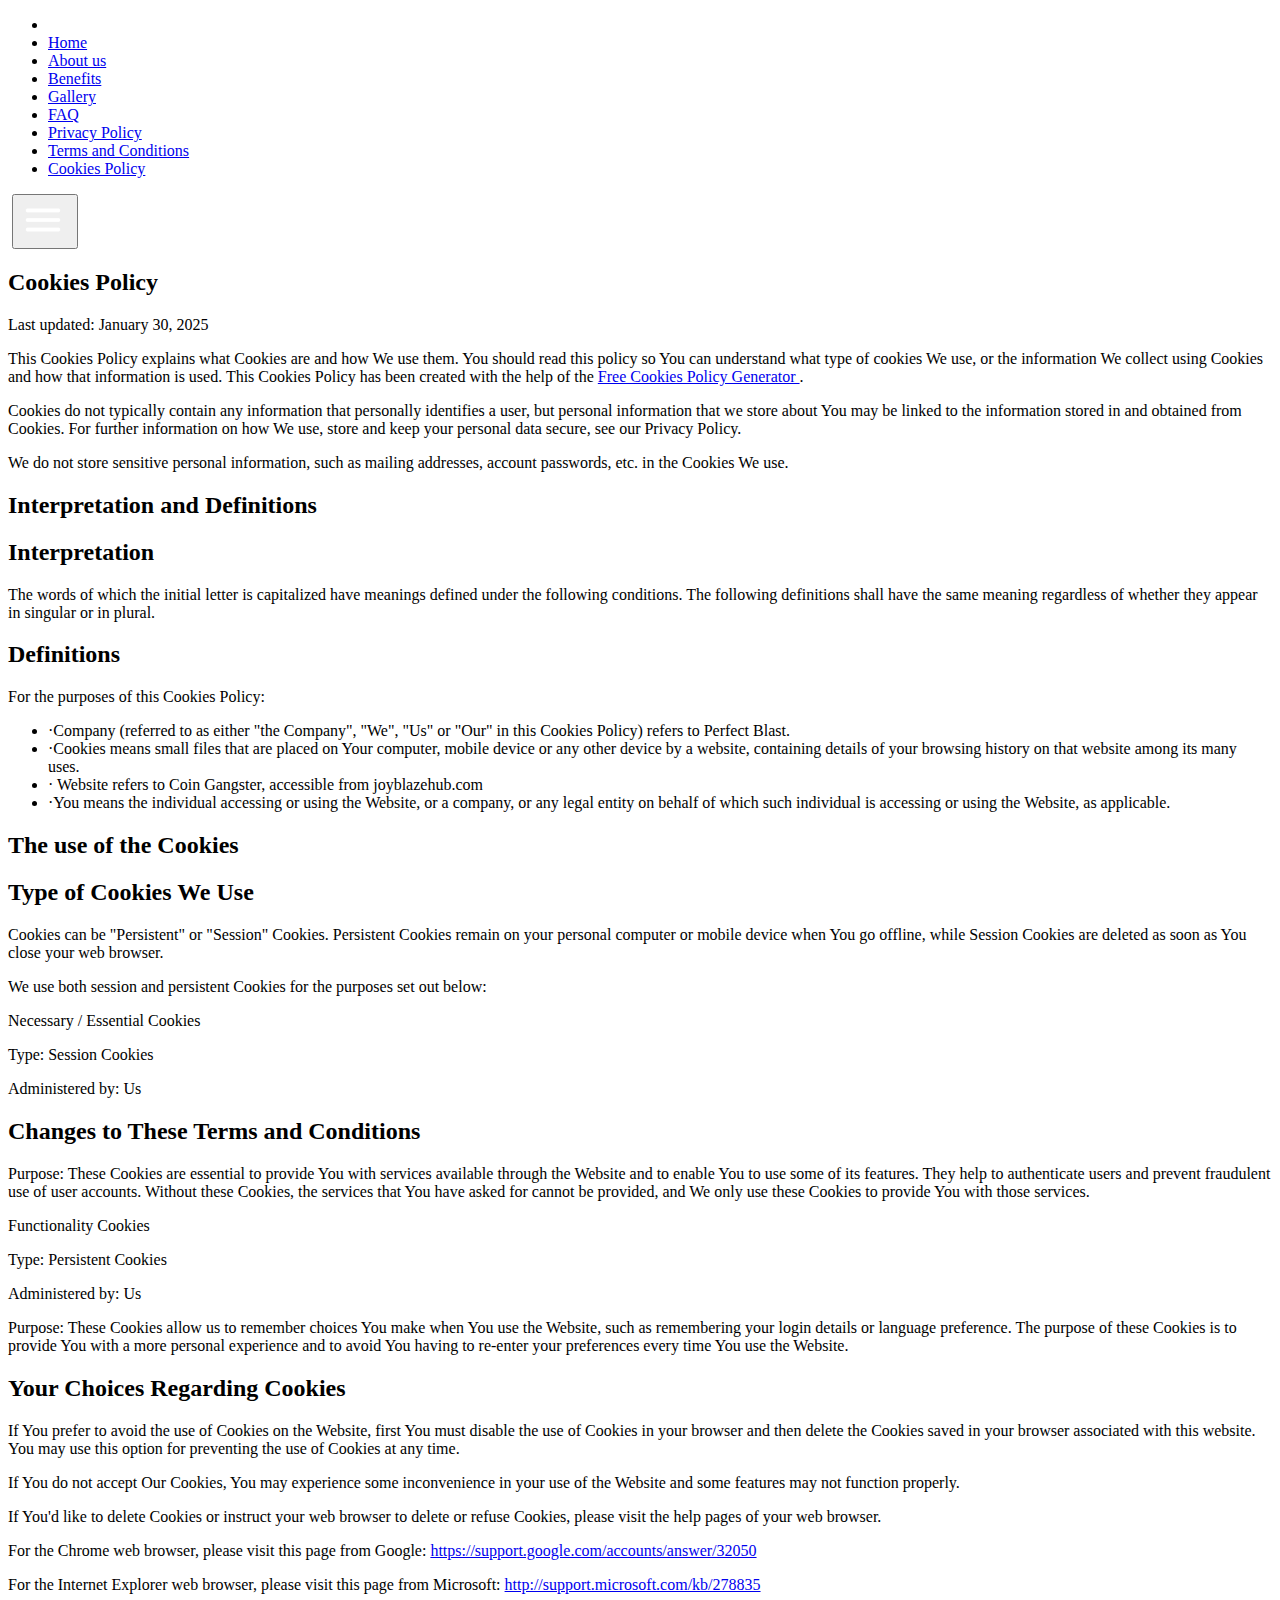
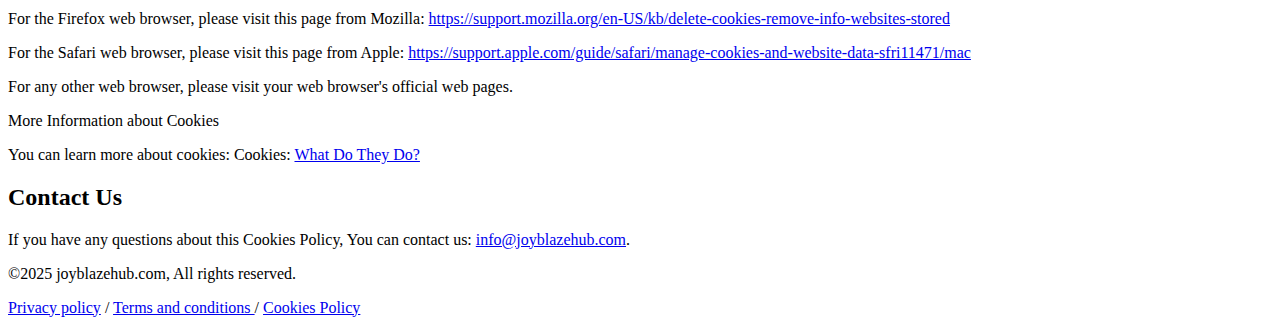
==== cookies.html @ 407b0ce2 "1" ====
<!DOCTYPE html>
<html lang="en">
  <head>
    <meta charset="UTF-8" />
    <meta name="viewport" content="width=device-width, initial-scale=1.0" />
    <title>Coin Gangster</title>
    <link rel="icon" href="img/fav b.jpg" />

    <link rel="stylesheet" type="text/css" href="slick/slick.css" />
    <link rel="stylesheet" href="css/main.css" />
    <link href="https://unpkg.com/aos@2.3.1/dist/aos.css" rel="stylesheet" />
  </head>

  <body class="back">
    <header class="header">
      <div class="header__background"></div>
      <nav class="navigation">
        <ul class="navigation__list">
          <li class="navigation__item">
            <a href="/" class="navigation__link"
              ><img href="/" class="header-title navigation-img" alt=""
            /></a>
          </li>
          <li class="navigation__item">
            <a href="/" class="navigation__link">Home</a>
          </li>
          <li class="navigation__item">
            <a href="/#about" class="navigation__link">About us</a>
          </li>
          <li class="navigation__item">
            <a href="/#features" class="navigation__link">Benefits </a>
          </li>
          <li class="navigation__item">
            <a href="/#gallery" class="navigation__link">Gallery</a>
          </li>

          <li class="navigation__item">
            <a href="/#faq" class="navigation__link">FAQ</a>
          </li>

          <li class="navigation__item">
            <a
              href="/policy.html"
              class="navigation__link navigation__item-desk"
              >Privacy Policy</a
            >
          </li>
          <li class="navigation__item">
            <a href="/terms.html" class="navigation__link navigation__item-desk"
              >Terms and Conditions</a
            >
          </li>
          <li class="navigation__item">
            <a
              href="/cookies.html"
              class="navigation__link navigation__item-desk"
              >Cookies Policy</a
            >
          </li>
        </ul>

        <div class="header__button-wrapper policy-terms-header__button-wrapper">
          <a href="/" class="policy-terms-header__icon--menu"
            ><img href="/" class="header-title" alt=""
          /></a>

          <button type="button" class="header__icon-button" data-menu-button>
            <img
              class="header__icon header__icon--menu"
              src="img/header/menu.png"
              alt=""
            />

            <img
              class="header__icon header__icon--close close"
              src="img/header/ep_close-bold.png"
              alt=""
            />
          </button>
        </div>
      </nav>
    </header>

    <main class="policy">
      <section>
        <div class="policy-terms-container">
          <h2 class="policy-terms-title">Cookies Policy</h2>

          <p class="policy-terms-text-one">Last updated: January 30, 2025</p>

          <p class="policy-terms-text-one">
            This Cookies Policy explains what Cookies are and how We use them.
            You should read this policy so You can understand what type of
            cookies We use, or the information We collect using Cookies and how
            that information is used. This Cookies Policy has been created with
            the help of the
            <a
              class="email-link-color"
              href="https://www.freeprivacypolicy.com/free-cookies-policy-generator/"
              target="_blank"
              rel=""
              >Free Cookies Policy Generator
            </a>
            .
          </p>

          <p class="policy-terms-text-one">
            Cookies do not typically contain any information that personally
            identifies a user, but personal information that we store about You
            may be linked to the information stored in and obtained from
            Cookies. For further information on how We use, store and keep your
            personal data secure, see our Privacy Policy.
          </p>
          <p class="policy-terms-text-one">
            We do not store sensitive personal information, such as mailing
            addresses, account passwords, etc. in the Cookies We use.
          </p>
          <h2 class="policy-terms-text">Interpretation and Definitions</h2>
          <h2 class="policy-terms-text">Interpretation</h2>
          <p class="policy-terms-text-one">
            The words of which the initial letter is capitalized have meanings
            defined under the following conditions. The following definitions
            shall have the same meaning regardless of whether they appear in
            singular or in plural.
          </p>
          <h2 class="policy-terms-text">Definitions</h2>
          <p class="policy-terms-text-one">
            For the purposes of this Cookies Policy:
          </p>
          <ul class="terms-lists">
            <li>
              ·Company (referred to as either "the Company", "We", "Us" or "Our"
              in this Cookies Policy) refers to Perfect Blast.
            </li>
            <li>
              ·Cookies means small files that are placed on Your computer,
              mobile device or any other device by a website, containing details
              of your browsing history on that website among its many uses.
            </li>
            <li>
              · Website refers to Coin Gangster, accessible from joyblazehub.com
            </li>
            <li>
              ·You means the individual accessing or using the Website, or a
              company, or any legal entity on behalf of which such individual is
              accessing or using the Website, as applicable.
            </li>
          </ul>
          <h2 class="policy-terms-text">The use of the Cookies</h2>
          <h2 class="policy-terms-text">Type of Cookies We Use</h2>
          <p class="policy-terms-text-one">
            Cookies can be "Persistent" or "Session" Cookies. Persistent Cookies
            remain on your personal computer or mobile device when You go
            offline, while Session Cookies are deleted as soon as You close your
            web browser.
          </p>

          <p class="policy-terms-text-one">
            We use both session and persistent Cookies for the purposes set out
            below:
          </p>

          <p class="policy-terms-text-one">Necessary / Essential Cookies</p>

          <p class="policy-terms-text-one">Type: Session Cookies</p>

          <p class="policy-terms-text-one">Administered by: Us</p>
          <h2 class="policy-terms-text">
            Changes to These Terms and Conditions
          </h2>
          <p class="policy-terms-texts">
            Purpose: These Cookies are essential to provide You with services
            available through the Website and to enable You to use some of its
            features. They help to authenticate users and prevent fraudulent use
            of user accounts. Without these Cookies, the services that You have
            asked for cannot be provided, and We only use these Cookies to
            provide You with those services.
          </p>

          <p class="policy-terms-text-one">Functionality Cookies</p>
          <p class="policy-terms-text-one">Type: Persistent Cookies</p>
          <p class="policy-terms-text-one">Administered by: Us</p>
          <p class="policy-terms-text-one">
            Purpose: These Cookies allow us to remember choices You make when
            You use the Website, such as remembering your login details or
            language preference. The purpose of these Cookies is to provide You
            with a more personal experience and to avoid You having to re-enter
            your preferences every time You use the Website.
          </p>
          <h2 class="policy-terms-text">Your Choices Regarding Cookies</h2>
          <p class="policy-terms-text-one">
            If You prefer to avoid the use of Cookies on the Website, first You
            must disable the use of Cookies in your browser and then delete the
            Cookies saved in your browser associated with this website. You may
            use this option for preventing the use of Cookies at any time.
          </p>
          <p class="policy-terms-text-one">
            If You do not accept Our Cookies, You may experience some
            inconvenience in your use of the Website and some features may not
            function properly.
          </p>
          <p class="policy-terms-text-one">
            If You'd like to delete Cookies or instruct your web browser to
            delete or refuse Cookies, please visit the help pages of your web
            browser.
          </p>
          <p class="policy-terms-text-one">
            For the Chrome web browser, please visit this page from Google:

            <a
              class="email-link-color"
              href="https://support.google.com/accounts/answer/32050"
              target="_blank"
              rel=""
              >https://support.google.com/accounts/answer/32050
            </a>
          </p>
          <p class="policy-terms-text-one">
            For the Internet Explorer web browser, please visit this page from
            Microsoft:
            <a
              class="email-link-color"
              href="http://support.microsoft.com/kb/278835"
              target="_blank"
              rel=""
              >http://support.microsoft.com/kb/278835
            </a>
          </p>
          <p class="policy-terms-text-one">
            For the Firefox web browser, please visit this page from Mozilla:

            <a
              class="email-link-color"
              href=" https://support.mozilla.org/en-US/kb/delete-cookies-remove-info-websites-stored"
              target="_blank"
              rel=""
            >
              https://support.mozilla.org/en-US/kb/delete-cookies-remove-info-websites-stored
            </a>
          </p>
          <p class="policy-terms-text-one">
            For the Safari web browser, please visit this page from Apple:

            <a
              class="email-link-color"
              href=" https://support.apple.com/guide/safari/manage-cookies-and-website-data-sfri11471/mac"
              target="_blank"
              rel=""
            >
              https://support.apple.com/guide/safari/manage-cookies-and-website-data-sfri11471/mac
            </a>
          </p>

          <p class="policy-terms-text-one">
            For any other web browser, please visit your web browser's official
            web pages.
          </p>
          <p class="policy-terms-text-one">More Information about Cookies</p>
          <p class="policy-terms-text-one">
            You can learn more about cookies: Cookies:
            <a
              class="email-link-color"
              href="https://www.freeprivacypolicy.com/blog/cookies/"
              target="_blank"
              rel=""
            >
              What Do They Do?
            </a>
          </p>

          <h2 class="policy-terms-text">Contact Us</h2>
          <p class="policy-terms-texts">
            If you have any questions about this Cookies Policy, You can contact
            us:
            <a class="email-link" href="mailto:info@joyblazehub.com"
              >info@joyblazehub.com</a
            >.
          </p>
        </div>
      </section>
    </main>

    <footer class="footer">
      <div class="footer-container">
        <p class="footer-copyright">
          ©2025 joyblazehub.com, All rights reserved.
        </p>
        <div class="footer-wrapper">
          <a class="footer-text" href="policy.html">Privacy policy</a>
          <a class="footer-text">/</a>
          <a class="footer-text" href="terms.html">Terms and conditions </a>
          <a class="footer-text">/</a>
          <a class="footer-text" href="cookies.html">Cookies Policy</a>
        </div>
      </div>
    </footer>
    <script src="js/mobile-menu.js"></script>
  </body>
</html>
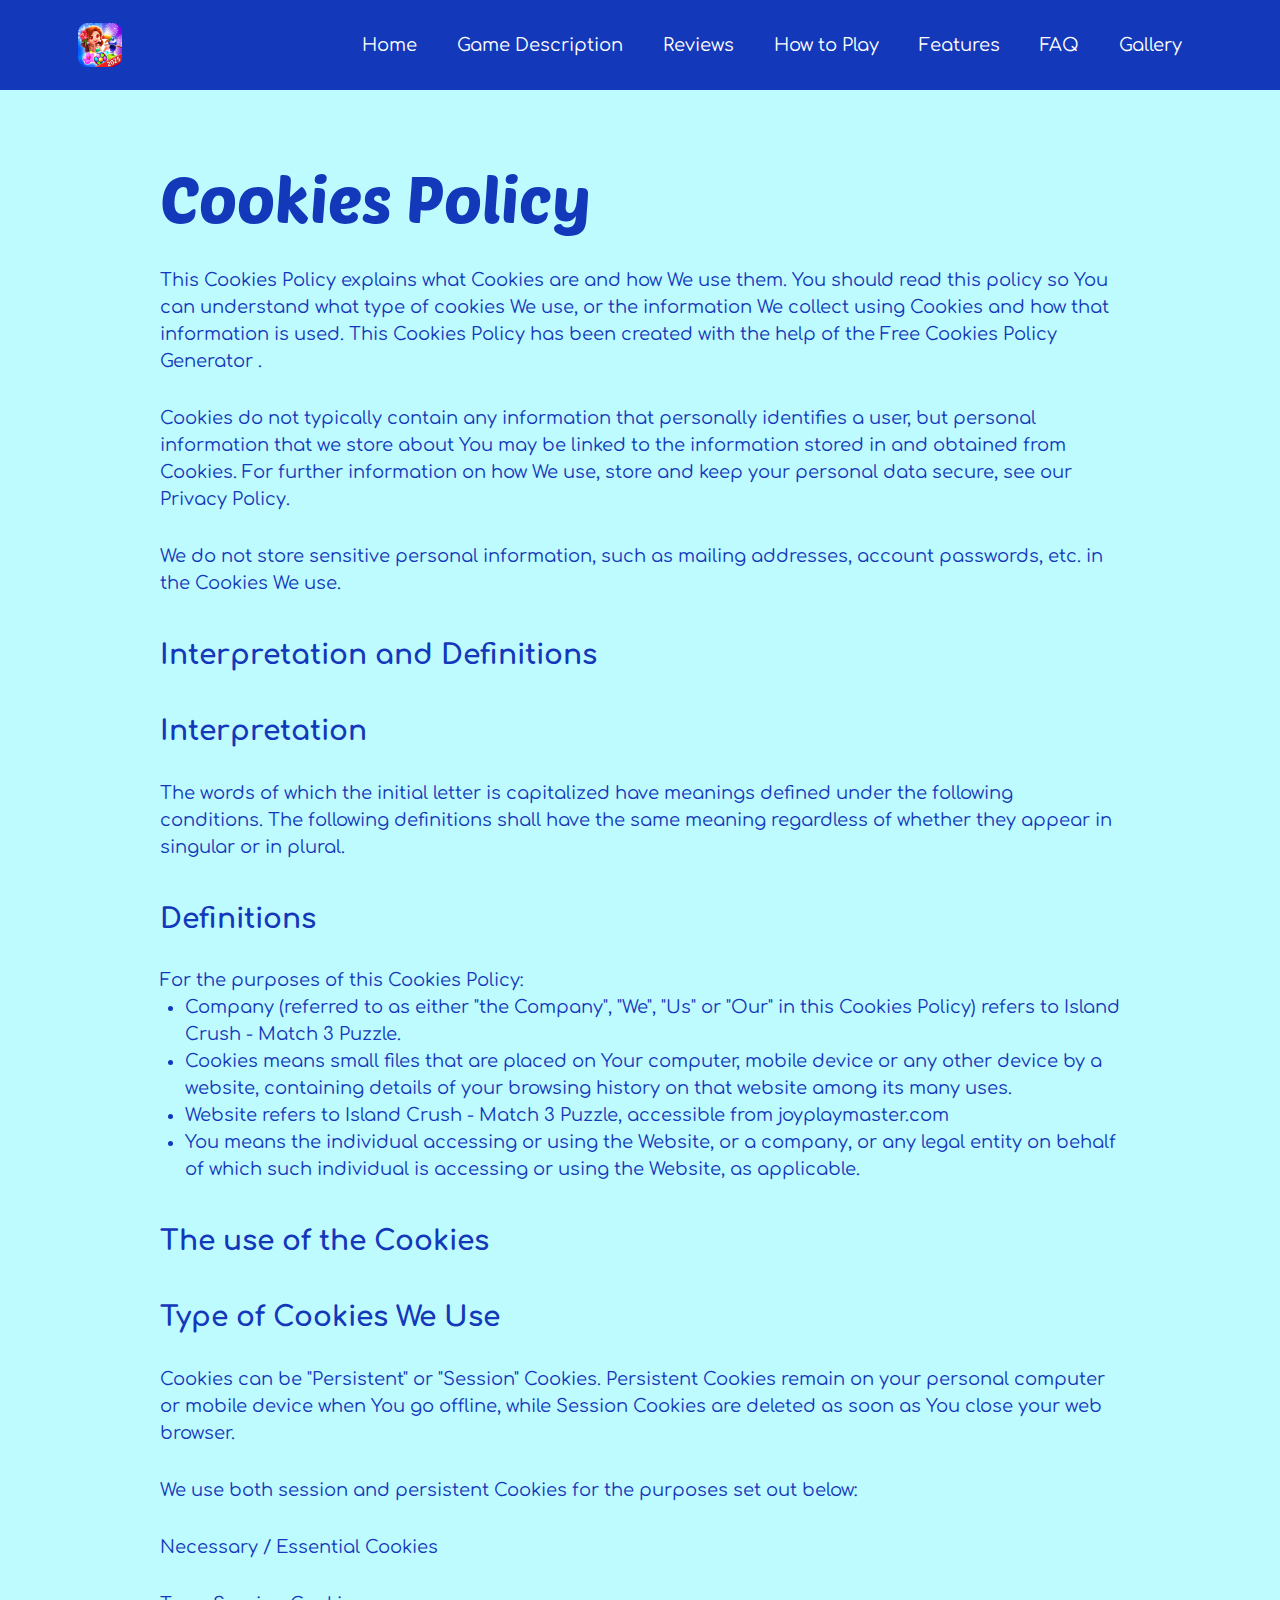
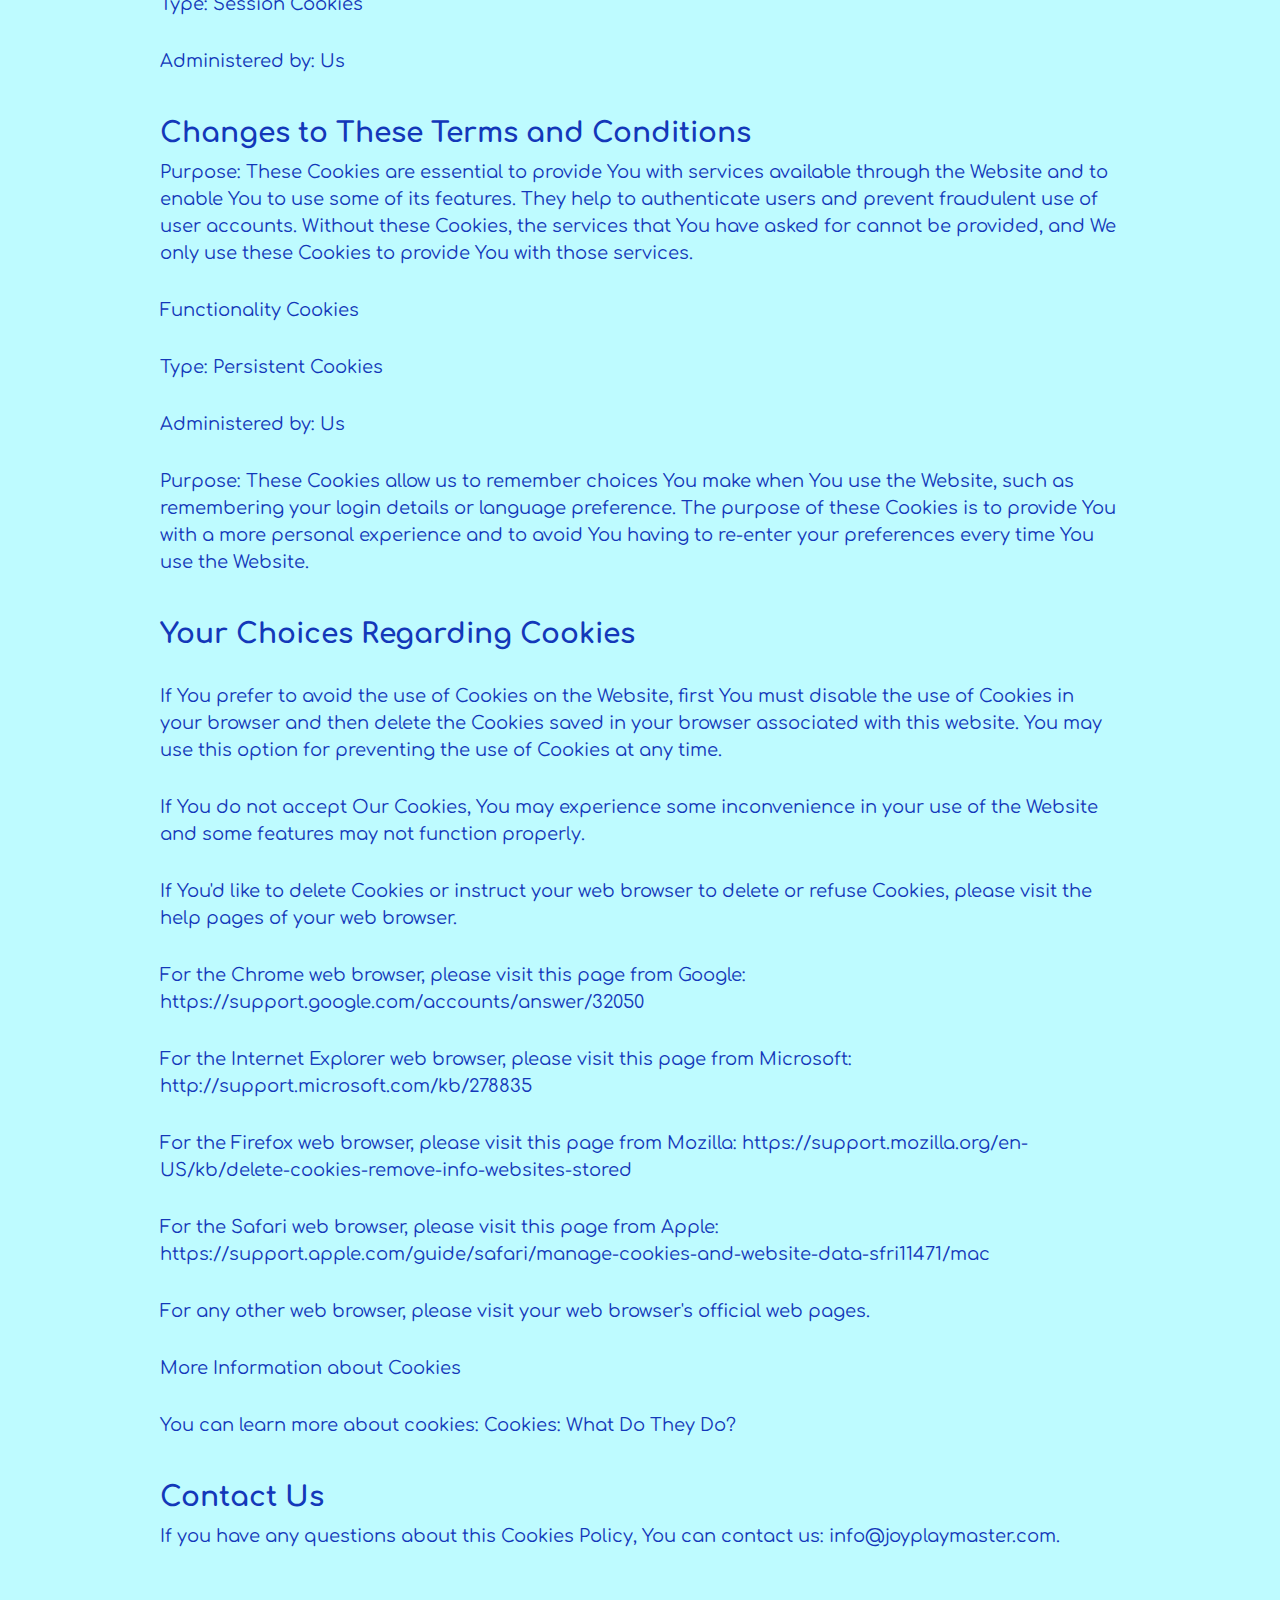
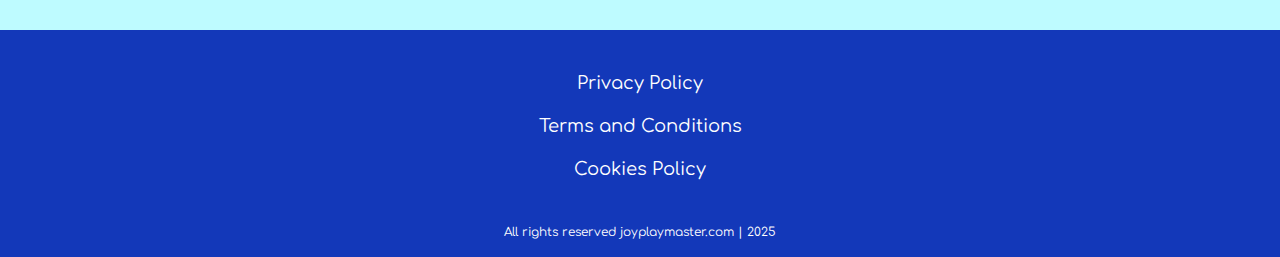
==== commit b6543b07: "2" ====
--- a/cookies.html
+++ b/cookies.html
@@ -3,9 +3,9 @@
   <head>
     <meta charset="UTF-8" />
     <meta name="viewport" content="width=device-width, initial-scale=1.0" />
-    <title>Coin Gangster</title>
-    <link rel="icon" href="img/fav b.jpg" />
-
+
+    <title>Island Crush - Match 3 Puzzle</title>
+    <link rel="icon" href="image/500x500.png" />
     <link rel="stylesheet" type="text/css" href="slick/slick.css" />
     <link rel="stylesheet" href="css/main.css" />
     <link href="https://unpkg.com/aos@2.3.1/dist/aos.css" rel="stylesheet" />
@@ -18,62 +18,56 @@
         <ul class="navigation__list">
           <li class="navigation__item">
             <a href="/" class="navigation__link"
-              ><img href="/" class="header-title navigation-img" alt=""
+              ><img
+                href="/"
+                class="header-title navigation-img"
+                alt=""
+                src="image/header/Logo.png"
             /></a>
           </li>
           <li class="navigation__item">
             <a href="/" class="navigation__link">Home</a>
           </li>
-          <li class="navigation__item">
-            <a href="/#about" class="navigation__link">About us</a>
-          </li>
-          <li class="navigation__item">
-            <a href="/#features" class="navigation__link">Benefits </a>
+
+          <li class="navigation__item">
+            <a href="/#about" class="navigation__link">Game Description</a>
+          </li>
+          <li class="navigation__item">
+            <a href="/#reviews" class="navigation__link">Reviews</a>
+          </li>
+          <li class="navigation__item">
+            <a href="/#how" class="navigation__link">How to Play</a>
+          </li>
+          <li class="navigation__item">
+            <a href="/#features" class="navigation__link">Features</a>
+          </li>
+          <li class="navigation__item">
+            <a href="/#faq" class="navigation__link">FAQ</a>
           </li>
           <li class="navigation__item">
             <a href="/#gallery" class="navigation__link">Gallery</a>
-          </li>
-
-          <li class="navigation__item">
-            <a href="/#faq" class="navigation__link">FAQ</a>
-          </li>
-
-          <li class="navigation__item">
-            <a
-              href="/policy.html"
-              class="navigation__link navigation__item-desk"
-              >Privacy Policy</a
-            >
-          </li>
-          <li class="navigation__item">
-            <a href="/terms.html" class="navigation__link navigation__item-desk"
-              >Terms and Conditions</a
-            >
-          </li>
-          <li class="navigation__item">
-            <a
-              href="/cookies.html"
-              class="navigation__link navigation__item-desk"
-              >Cookies Policy</a
-            >
           </li>
         </ul>
 
         <div class="header__button-wrapper policy-terms-header__button-wrapper">
           <a href="/" class="policy-terms-header__icon--menu"
-            ><img href="/" class="header-title" alt=""
+            ><img
+              href="/"
+              class="header-title"
+              alt=""
+              src="image/header/Logo.png"
           /></a>
 
           <button type="button" class="header__icon-button" data-menu-button>
             <img
               class="header__icon header__icon--menu"
-              src="img/header/menu.png"
+              src="image/header/Burger.png"
               alt=""
             />
 
             <img
               class="header__icon header__icon--close close"
-              src="img/header/ep_close-bold.png"
+              src="image/header/Group 4.png"
               alt=""
             />
           </button>
@@ -86,8 +80,6 @@
         <div class="policy-terms-container">
           <h2 class="policy-terms-title">Cookies Policy</h2>
 
-          <p class="policy-terms-text-one">Last updated: January 30, 2025</p>
-
           <p class="policy-terms-text-one">
             This Cookies Policy explains what Cookies are and how We use them.
             You should read this policy so You can understand what type of
@@ -129,19 +121,20 @@
           </p>
           <ul class="terms-lists">
             <li>
-              ·Company (referred to as either "the Company", "We", "Us" or "Our"
-              in this Cookies Policy) refers to Perfect Blast.
-            </li>
-            <li>
-              ·Cookies means small files that are placed on Your computer,
-              mobile device or any other device by a website, containing details
-              of your browsing history on that website among its many uses.
-            </li>
-            <li>
-              · Website refers to Coin Gangster, accessible from joyblazehub.com
-            </li>
-            <li>
-              ·You means the individual accessing or using the Website, or a
+              Company (referred to as either "the Company", "We", "Us" or "Our"
+              in this Cookies Policy) refers to Island Crush - Match 3 Puzzle.
+            </li>
+            <li>
+              Cookies means small files that are placed on Your computer, mobile
+              device or any other device by a website, containing details of
+              your browsing history on that website among its many uses.
+            </li>
+            <li>
+              Website refers to Island Crush - Match 3 Puzzle, accessible from
+              joyplaymaster.com
+            </li>
+            <li>
+              You means the individual accessing or using the Website, or a
               company, or any legal entity on behalf of which such individual is
               accessing or using the Website, as applicable.
             </li>
@@ -272,8 +265,8 @@
           <p class="policy-terms-texts">
             If you have any questions about this Cookies Policy, You can contact
             us:
-            <a class="email-link" href="mailto:info@joyblazehub.com"
-              >info@joyblazehub.com</a
+            <a class="email-link" href="mailto:info@joyplaymaster.com"
+              >info@joyplaymaster.com</a
             >.
           </p>
         </div>
@@ -282,16 +275,14 @@
 
     <footer class="footer">
       <div class="footer-container">
-        <p class="footer-copyright">
-          ©2025 joyblazehub.com, All rights reserved.
-        </p>
         <div class="footer-wrapper">
-          <a class="footer-text" href="policy.html">Privacy policy</a>
-          <a class="footer-text">/</a>
-          <a class="footer-text" href="terms.html">Terms and conditions </a>
-          <a class="footer-text">/</a>
+          <a class="footer-text" href="policy.html">Privacy Policy</a>
+          <a class="footer-text" href="terms.html">Terms and Conditions</a>
           <a class="footer-text" href="cookies.html">Cookies Policy</a>
         </div>
+        <p class="footer-copyright">
+          All rights reserved joyplaymaster.com | 2025
+        </p>
       </div>
     </footer>
     <script src="js/mobile-menu.js"></script>
--- a/css/main.css
+++ b/css/main.css
@@ -0,0 +1,1121 @@
+@import url("https://fonts.googleapis.com/css2?family=Comfortaa:wght@300..700&family=Poetsen+One&display=swap");
+
+:root {
+}
+
+* {
+  -webkit-box-sizing: border-box;
+  box-sizing: border-box;
+}
+
+html {
+  scroll-behavior: smooth;
+  background: rgba(190, 251, 255, 1);
+  color: rgba(255, 255, 255, 1);
+}
+
+body {
+  margin: 0;
+}
+
+h1,
+h2,
+h3,
+h4,
+h5,
+h6,
+p {
+  margin: 0;
+}
+
+ul,
+ol {
+  margin: 0;
+  padding: 0;
+  list-style: none;
+}
+
+img {
+  display: block;
+  height: auto;
+}
+
+.list {
+  list-style: none;
+}
+
+button,
+a {
+  cursor: pointer;
+}
+
+.visually-hidden {
+  position: absolute;
+  width: 1px;
+  height: 1px;
+  margin: -1px;
+  border: 0;
+  padding: 0;
+
+  white-space: nowrap;
+  clip-path: inset(100%);
+  clip: rect(0 0 0 0);
+  overflow: hidden;
+}
+
+.button:hover {
+  scale: 120%;
+}
+
+.header {
+  position: fixed;
+  width: 100%;
+  z-index: 5;
+  -webkit-transition: background-color 0.3s ease;
+  transition: background-color 0.3s ease;
+}
+
+.header.is-open .header__background {
+  left: 0;
+}
+.header__button-wrapper {
+  margin-left: auto;
+}
+.header__icon {
+  display: none;
+}
+
+.header__icon-button {
+  display: -webkit-box;
+  display: -ms-flexbox;
+  display: flex;
+  background-color: transparent;
+  border: none;
+  border-radius: 50%;
+}
+
+.header__icon--menu {
+  display: block;
+}
+
+.header__icon-button.is-open .header__icon--menu {
+  display: none;
+}
+
+.header__icon-button.is-open .header__icon--close {
+  display: block;
+}
+
+.header {
+  position: fixed;
+  width: 100%;
+  z-index: 5;
+  background: transparent;
+  display: flex;
+  height: 64px;
+  background: rgba(19, 56, 185, 1);
+}
+.header__background {
+  position: absolute;
+  top: 0;
+  right: 0;
+  bottom: 0;
+  left: 100%;
+
+  z-index: -1;
+  -webkit-transition: left 0.3s ease;
+  transition: left 0.3s ease;
+  background: rgba(19, 56, 185, 1);
+}
+.header.is-open .header__background {
+  left: 0;
+}
+.header__button-wrapper {
+  margin-right: auto;
+  display: flex;
+  align-items: center;
+  justify-content: end;
+}
+.policy-terms-header__button-wrapper {
+  margin-right: auto;
+  display: flex;
+  align-items: center;
+  justify-content: space-between;
+}
+.header__icon {
+  display: none;
+}
+.header__icon-button {
+  display: flex;
+  background-color: transparent;
+  border: none;
+  border-radius: 50%;
+}
+
+.header__icon--menu {
+  display: block;
+}
+
+.header__icon-button.is-open .header__icon--menu {
+  display: none;
+}
+
+.header__icon-button.is-open .header__icon--close {
+  display: block;
+}
+
+.navigation {
+  display: -ms-flexbox;
+  -webkit-box-orient: vertical;
+  -webkit-box-direction: normal;
+  -ms-flex-direction: column;
+  flex-direction: column;
+  -webkit-box-align: center;
+  -ms-flex-align: center;
+  align-items: center;
+  -webkit-box-flex: 1;
+  -ms-flex: 1;
+  flex: 1;
+  padding: 10px;
+  position: relative;
+}
+
+.navigation__list {
+  display: flex;
+  flex-direction: column;
+
+  align-items: center;
+
+  top: 130px;
+  position: absolute;
+  top: 100%;
+  right: -100%;
+  width: 100%;
+  height: 457px;
+  -webkit-transition: 0.3s;
+  transition: 0.3s;
+  z-index: 999;
+
+  padding: 0px 32px;
+
+  border-radius: 0px 0px 20px 20px;
+  gap: 28px;
+  background: rgba(19, 56, 185, 1);
+}
+.close {
+  margin-right: 12px;
+}
+.navigation__list.is-open {
+  right: 0;
+}
+.navigation__link {
+  font-family: Comfortaa;
+  font-weight: 700;
+  font-size: 18px;
+  line-height: 27px;
+  letter-spacing: 0%;
+  transition: all 0.3s ease-in-out;
+  text-decoration: none;
+  color: rgba(255, 255, 255, 1);
+}
+.navigation__link:hover,
+.navigation__link:focus {
+  font-size: 20px;
+}
+.header.is-open {
+  background-color: transparent;
+}
+.navigation-img {
+  display: none;
+}
+
+@media screen and (min-width: 1200px) {
+  .navigation-img {
+    display: flex;
+    margin-right: 200px;
+  }
+  .policy-terms-header__icon--menu {
+    display: none;
+  }
+
+  .header {
+    width: 100%;
+
+    height: 90px;
+    padding: 10px 20px 10px 0;
+    display: flex;
+    align-items: center;
+    justify-content: center;
+
+    z-index: 1000;
+  }
+  .header__background {
+  }
+
+  .header__icon-button {
+    display: none;
+  }
+
+  .navigation {
+    display: flex;
+
+    flex-direction: row;
+
+    flex: 1;
+    padding: 0;
+
+    width: 1440px;
+    margin: auto;
+  }
+  .navigation__list {
+    background-color: transparent;
+    flex-direction: row;
+    display: flex;
+    position: static;
+    width: 1440px;
+    margin: auto;
+
+    padding-block: 0;
+    flex: 1;
+    gap: 40px;
+    height: 0px;
+    display: flex;
+    justify-content: center;
+    align-items: center;
+    justify-content: center;
+  }
+  .navigation__link {
+    font-family: Comfortaa;
+    font-weight: 400;
+    font-size: 18px;
+    line-height: 27px;
+    letter-spacing: 0%;
+
+    text-decoration: none;
+  }
+  .navigation__link:hover,
+  .navigation__link:focus {
+    font-size: 20px;
+  }
+  .header__icon-home-img {
+    display: none;
+  }
+  .navigation__item-desk {
+    display: none;
+  }
+}
+
+.home {
+  width: 375px;
+  height: 812px;
+  padding: 160px 16px 0px;
+  background-repeat: no-repeat;
+  background-size: cover;
+  background-position: center;
+  background-image: url("/image/home/Hero.png");
+  margin: auto;
+}
+
+.home__container-top {
+  display: flex;
+  flex-direction: column;
+  align-items: start;
+}
+.home-title {
+  font-family: Poetsen One;
+  font-weight: 900;
+  font-size: 48px;
+  line-height: 57.6px;
+  letter-spacing: 0%;
+  -webkit-text-stroke: 2px rgba(19, 56, 185, 1);
+  color: rgba(248, 245, 70, 1);
+}
+
+.home-text {
+  font-family: Poetsen One;
+  font-weight: 400;
+  font-size: 32px;
+  line-height: 38.4px;
+  letter-spacing: 0%;
+  color: rgba(255, 255, 255, 1);
+  padding: 16px 0 160px;
+  -webkit-text-stroke: 2px rgba(19, 56, 185, 1);
+}
+.home__google-button_link {
+  margin: auto;
+}
+.home__google-button_link:hover .home__google-button_image {
+  transform: scale(1.1);
+  transition: transform 0.3s ease-in-out;
+}
+
+@media screen and (min-width: 1200px) {
+  .home {
+    width: 1440px;
+    height: 759px;
+    padding: 160px;
+    background-image: url("/image/home/Hero\ \(1\).png");
+  }
+
+  .home-title {
+    font-weight: 400;
+    font-size: 100px;
+    line-height: 120px;
+    letter-spacing: 0%;
+    -webkit-text-stroke: 4px rgba(19, 56, 185, 1);
+  }
+
+  .home-text {
+    font-weight: 400;
+    font-size: 64px;
+    line-height: 76.8px;
+    letter-spacing: 0%;
+    -webkit-text-stroke: 4px rgba(19, 56, 185, 1);
+    padding: 16px 0 156px;
+  }
+  .home__google-button_link {
+    margin: 0;
+  }
+}
+.about {
+  padding: 40px 16px;
+  margin: auto;
+  width: 375px;
+  background: radial-gradient(39.18% 50% at 50% 50%, #587dff 0%, #1338b9 100%);
+}
+
+.about-title {
+  font-family: Poetsen One;
+  font-weight: 400;
+  font-size: 32px;
+  line-height: 38.4px;
+  letter-spacing: 0%;
+  color: rgba(248, 245, 70, 1);
+}
+.about-title-two {
+  color: rgba(19, 56, 185, 1);
+}
+
+.about-text {
+  font-family: Comfortaa;
+  font-weight: 400;
+  font-size: 18px;
+  line-height: 27px;
+  letter-spacing: 0%;
+  color: rgba(255, 255, 255, 1);
+  padding: 40px 0px;
+}
+.about-img {
+  width: 342px;
+  height: 343px;
+}
+@media screen and (min-width: 1200px) {
+  .about {
+    padding: 80px 160px;
+    width: 1440px;
+  }
+
+  .about-title {
+    font-weight: 400;
+    font-size: 64px;
+    line-height: 76.8px;
+    letter-spacing: 0%;
+  }
+
+  .about-text {
+    font-family: Comfortaa;
+    font-weight: 400;
+    font-size: 18px;
+    line-height: 27px;
+    letter-spacing: 0%;
+
+    padding: 80px 0px 0;
+  }
+  .about-img {
+    width: 434px;
+    height: 435px;
+  }
+  .about-div {
+    display: flex;
+    gap: 141px;
+  }
+}
+.how {
+  width: 375px;
+  height: 2057px;
+  margin: auto;
+  padding: 40px 15px 0;
+  background-repeat: no-repeat;
+  background-size: cover;
+  background-position: center;
+  background-image: url("/image/how/How\ to\ Play.png");
+}
+
+.how-list {
+  padding-top: 40px;
+  margin: auto;
+  display: flex;
+  flex-direction: column;
+  gap: 32px;
+}
+.how-item {
+  display: flex;
+  flex-direction: column;
+  gap: 24px;
+}
+.how-img {
+  margin: auto;
+  border: none;
+  background-color: transparent;
+}
+.how-text-bold {
+  color: rgba(248, 245, 70, 1);
+  font-family: Comfortaa;
+  font-weight: 700;
+  font-size: 20px;
+  line-height: 30px;
+  letter-spacing: 0%;
+}
+.how-text {
+  font-family: Comfortaa;
+  font-weight: 400;
+  font-size: 18px;
+  line-height: 27px;
+  letter-spacing: 0%;
+}
+
+@media screen and (min-width: 1200px) {
+  .how {
+    width: 1440px;
+    height: 908px;
+    margin: auto;
+    padding: 80px 160px 0;
+    background-repeat: no-repeat;
+    background-size: cover;
+    background-position: center;
+    background-image: url("/image/how/How\ to\ Play\ \(1\).png");
+  }
+
+  .how-list {
+    padding-top: 80px;
+    margin: auto;
+    display: flex;
+    flex-direction: column;
+    gap: 32px;
+  }
+  .how-item {
+    display: flex;
+    flex-direction: row;
+    gap: 32px;
+    width: 832px;
+  }
+  .how-img {
+    margin: 0;
+  }
+}
+
+.reviews {
+  width: 375px;
+  height: 465px;
+  margin: auto;
+  padding: 40px 0 0 16px;
+  background-repeat: no-repeat;
+  background-size: cover;
+  background-position: top;
+  background-image: url("/image/reviews/Reviews.png");
+}
+
+.reviews-list {
+  width: auto;
+  padding-top: 40px;
+
+  margin: auto;
+}
+.reviews-item {
+  margin: 0 5px;
+  width: 327px;
+  height: 267px;
+  border-radius: 24px;
+  padding-top: 16px;
+  padding-right: 24px;
+  padding-bottom: 16px;
+  padding-left: 24px;
+  background: rgba(19, 56, 185, 1);
+  box-shadow: 0px -6px 2px 0px rgba(5, 17, 61, 0.5) inset;
+}
+
+.reviews-text-bold {
+  font-family: Comfortaa;
+  font-weight: 700;
+  font-size: 18px;
+  line-height: 27px;
+  letter-spacing: 0%;
+
+  color: rgba(248, 245, 70, 1);
+}
+.reviews-text {
+  font-family: Comfortaa;
+  font-weight: 400;
+  font-size: 16px;
+  line-height: 24px;
+  letter-spacing: 0%;
+  padding-top: 16px;
+}
+
+.gallery-button-container {
+  display: none;
+}
+
+@media screen and (min-width: 1200px) {
+  .gallery-button-container {
+    display: flex;
+    align-items: end;
+    justify-content: end;
+    gap: 32px;
+  }
+
+  .gallery-button {
+    background-color: transparent;
+    border: none;
+    padding: 0;
+    -webkit-transition: scale 0.3s ease;
+    transition: scale 0.3s ease;
+  }
+
+  .gallery-button:hover {
+    scale: 120%;
+  }
+  .reviews {
+    width: 1440px;
+    height: 642px;
+    margin: auto;
+    padding: 80px 160px;
+    background-repeat: no-repeat;
+    background-size: cover;
+    background-position: top;
+    background-image: url("/image/reviews/Reviews\ \(1\).png");
+  }
+
+  .reviews-list {
+    width: auto;
+    padding-top: 80px;
+    padding-bottom: 32px;
+    margin: auto;
+  }
+  .reviews-item {
+    margin: 0 10px;
+    width: 544px;
+    height: 229px;
+    border-radius: 24px;
+    padding-top: 24px;
+    padding-right: 32px;
+    padding-bottom: 24px;
+    padding-left: 32px;
+  }
+
+  .reviews-text-bold {
+    font-family: Comfortaa;
+    font-weight: 700;
+    font-size: 20px;
+    line-height: 30px;
+    letter-spacing: 0%;
+  }
+  .reviews-text {
+    font-family: Comfortaa;
+    font-weight: 400;
+    font-size: 18px;
+    line-height: 27px;
+    letter-spacing: 0%;
+  }
+}
+
+.faq {
+  padding: 40px 16px;
+  margin: auto;
+  width: 375px;
+  height: 1689px;
+  background-repeat: no-repeat;
+  background-size: cover;
+  background-position: bottom;
+  background-image: url("/image/faq/FAQ.png");
+}
+.faq-container {
+  padding-top: 40px;
+  display: flex;
+  flex-direction: column;
+  gap: 16px;
+}
+
+.faq-item {
+  border-radius: 24px;
+  padding-top: 24px;
+  padding-right: 32px;
+  padding-bottom: 24px;
+  padding-left: 32px;
+  background: rgba(190, 251, 255, 1);
+  box-shadow: 0px -5px 6px 0px rgba(5, 17, 61, 0.5) inset;
+}
+
+.faq-question {
+  font-family: Comfortaa;
+  font-weight: 700;
+  font-size: 18px;
+  line-height: 27px;
+  letter-spacing: 0%;
+  color: rgba(19, 56, 185, 1);
+}
+
+.faq-answer {
+  color: rgba(19, 56, 185, 1);
+  padding-top: 16px;
+  font-family: Comfortaa;
+  font-weight: 400;
+  font-size: 16px;
+  line-height: 24px;
+  letter-spacing: 0%;
+}
+@media screen and (min-width: 1200px) {
+  .faq {
+    padding: 80px 160px;
+    margin: auto;
+    width: 1440px;
+    height: 1229px;
+
+    background-image: url("/image/faq/FAQ\ \(1\).png");
+  }
+  .faq-container {
+    padding-top: 80px;
+    display: flex;
+    flex-direction: column;
+    gap: 16px;
+    width: 928px;
+    margin: auto;
+  }
+
+  .faq-item {
+    border-radius: 24px;
+    padding-top: 24px;
+    padding-right: 32px;
+    padding-bottom: 24px;
+    padding-left: 32px;
+  }
+
+  .faq-question {
+    font-family: Comfortaa;
+    font-weight: 700;
+    font-size: 20px;
+    line-height: 30px;
+    letter-spacing: 0%;
+  }
+
+  .faq-answer {
+    font-family: Comfortaa;
+    font-weight: 400;
+    font-size: 18px;
+    line-height: 27px;
+    letter-spacing: 0%;
+  }
+}
+.gallery {
+  width: 375px;
+  margin: auto;
+  padding: 40px 0px 40px 16px;
+}
+
+.gallery__list {
+  width: auto;
+  padding-top: 40px;
+  padding-bottom: 40px;
+  margin: auto;
+}
+.gallery__item {
+  width: 326px;
+  height: 581px;
+
+  overflow: hidden;
+  position: relative;
+  margin: 0 4px;
+}
+
+.gallery__image {
+  width: 100%;
+  height: 100%;
+  object-fit: cover;
+  object-position: center;
+}
+.gallery-button-link {
+  margin: auto;
+}
+.gallery-button-link:hover {
+  transform: scale(1.1);
+  transition: transform 0.3s ease-in-out;
+}
+
+@media screen and (min-width: 1200px) {
+  .gallery {
+    width: 1440px;
+    height: 1005px;
+
+    margin: auto;
+    padding: 80px 160px 0;
+    background-repeat: no-repeat;
+    background-size: cover;
+    background-position: bottom;
+    background-image: url("/image/gallery/Gallery.png");
+  }
+
+  .gallery__item {
+    width: 288px;
+    height: 512px;
+    margin: 0 10px;
+    overflow: hidden;
+    position: relative;
+  }
+
+  .gallery__list {
+    width: auto;
+    padding: 80px 0 40px;
+  }
+}
+.features {
+  width: 375px;
+  height: 1066px;
+  margin: auto;
+  padding: 40px 16px 0;
+  background-repeat: no-repeat;
+  background-size: cover;
+  background-position: center;
+  background-image: url("/image/features/Features.png");
+}
+
+.features-list {
+  padding-top: 462px;
+  margin: auto;
+  display: flex;
+  flex-direction: column;
+  gap: 20px;
+}
+.features-item {
+  font-family: Comfortaa;
+  font-weight: 700;
+  font-size: 18px;
+  line-height: 27px;
+  letter-spacing: 0%;
+  color: rgba(19, 56, 185, 1);
+}
+
+@media screen and (min-width: 1200px) {
+  .features {
+    width: 1440px;
+    height: 797px;
+    margin: auto;
+    padding: 80px 160px 0;
+
+    background-image: url("/image/features/Features\ \(1\).png");
+  }
+
+  .features-list {
+    padding-top: 80px;
+    margin: auto;
+    display: flex;
+    flex-direction: column;
+    gap: 30px;
+    padding-left: 576px;
+  }
+  .features-item {
+    font-family: Comfortaa;
+    font-weight: 700;
+    font-size: 20px;
+    line-height: 30px;
+    letter-spacing: 0%;
+  }
+}
+.footer {
+  background: rgba(19, 56, 185, 1);
+
+  color: #ffffff;
+  padding: 40px 0px 16px;
+}
+.footer-container {
+  display: flex;
+  flex-direction: column;
+  justify-content: center;
+  align-items: center;
+  gap: 40px;
+}
+
+.footer-wrapper {
+  display: flex;
+  flex-direction: column;
+
+  align-items: center;
+
+  gap: 16px;
+}
+.footer-text {
+  font-family: Comfortaa;
+  font-weight: 400;
+  font-size: 16px;
+  line-height: 24px;
+  letter-spacing: 0%;
+  text-align: center;
+
+  text-decoration: none;
+  color: #ffffff;
+}
+
+.footer-copyright {
+  font-family: Comfortaa;
+  font-weight: 400;
+  font-size: 11px;
+  line-height: 16.5px;
+  letter-spacing: 0%;
+}
+
+@media screen and (min-width: 1200px) {
+  .footer {
+    padding: 40px 0 16px;
+  }
+
+  .footer-text {
+    font-family: Comfortaa;
+    font-weight: 400;
+    font-size: 18px;
+    line-height: 27px;
+    letter-spacing: 0%;
+    text-align: center;
+  }
+
+  .footer-copyright {
+    font-weight: 400;
+    font-size: 12px;
+    line-height: 18px;
+    letter-spacing: 0%;
+  }
+}
+.policy-terms-container {
+  padding: 120px 16px 40px;
+  color: rgba(19, 56, 185, 1);
+}
+.policy-terms-title {
+  font-family: Poetsen One;
+  font-weight: 400;
+  font-size: 32px;
+  line-height: 38.4px;
+  letter-spacing: 0%;
+}
+
+.policy-terms-text {
+  font-family: Comfortaa;
+  font-weight: 700;
+  font-size: 22px;
+  line-height: 28.6px;
+  letter-spacing: 0%;
+
+  padding-top: 20px;
+}
+.policy-terms-texts {
+  font-family: Comfortaa;
+  font-weight: 400;
+  font-size: 16px;
+  line-height: 24px;
+  letter-spacing: 0%;
+
+  padding-top: 8px;
+}
+.policy-terms-text-one {
+  font-family: Comfortaa;
+  font-weight: 400;
+  font-size: 16px;
+  line-height: 24px;
+  letter-spacing: 0%;
+
+  padding-top: 20px;
+}
+
+.terms-list {
+  list-style-type: disc;
+
+  padding: 20px 0 20px 25px;
+  font-family: Comfortaa;
+  font-weight: 400;
+  font-size: 16px;
+  line-height: 24px;
+  letter-spacing: 0%;
+
+  display: flex;
+  flex-direction: column;
+}
+
+.terms-lists {
+  list-style-type: disc;
+
+  padding-left: 25px;
+  font-family: Comfortaa;
+  font-weight: 400;
+  font-size: 16px;
+  line-height: 24px;
+  letter-spacing: 0%;
+}
+.email-link {
+  color: inherit;
+  text-decoration: none;
+}
+.email-link-color {
+  color: inherit;
+  text-decoration: none;
+}
+@media screen and (min-width: 1200px) {
+  .policy-terms-container {
+    padding: 160px 160px 80px;
+  }
+  .policy-terms-title {
+    font-family: Poetsen One;
+    font-weight: 400;
+    font-size: 64px;
+    line-height: 76.8px;
+    letter-spacing: 0%;
+  }
+
+  .policy-terms-text {
+    font-family: Comfortaa;
+    font-weight: 700;
+    font-size: 28px;
+    line-height: 36.4px;
+    letter-spacing: 0%;
+
+    padding-top: 40px;
+  }
+  .policy-terms-texts {
+    font-family: Comfortaa;
+    font-weight: 400;
+    font-size: 18px;
+    line-height: 27px;
+    letter-spacing: 0%;
+  }
+  .policy-terms-text-one {
+    font-family: Comfortaa;
+    font-weight: 400;
+    font-size: 18px;
+    line-height: 27px;
+    letter-spacing: 0%;
+
+    padding-top: 30px;
+  }
+
+  .terms-list {
+    list-style-type: disc;
+
+    padding: 20px 0 20px 25px;
+    font-family: Comfortaa;
+    font-weight: 400;
+    font-size: 18px;
+    line-height: 27px;
+    letter-spacing: 0%;
+
+    display: flex;
+    flex-direction: column;
+  }
+
+  .terms-lists {
+    list-style-type: disc;
+
+    font-family: Comfortaa;
+    font-weight: 400;
+    font-size: 18px;
+    line-height: 27px;
+    letter-spacing: 0%;
+  }
+}
+
+.cookie-popup {
+  position: fixed;
+  bottom: 10px;
+  width: 345px;
+  border-radius: 20px;
+  padding: 30px;
+  background: rgba(19, 56, 185, 1);
+
+  text-align: center;
+  z-index: 1000;
+
+  display: none;
+}
+
+.cookie-popup-text-two {
+  font-family: Comfortaa;
+  font-weight: 400;
+  font-size: 18px;
+  line-height: 27px;
+  letter-spacing: 0%;
+  text-align: center;
+  color: rgba(241, 238, 233, 1);
+}
+.cookie-button-container {
+  padding: 30px 0 0;
+  margin: auto;
+  display: flex;
+  flex-direction: column;
+  align-items: center;
+  justify-content: center;
+  gap: 20px;
+}
+.cookie-button {
+  width: 256px;
+
+  border-radius: 28px;
+  padding-top: 16px;
+  padding-right: 32px;
+  padding-bottom: 16px;
+  padding-left: 32px;
+  font-family: Comfortaa;
+  font-weight: 500;
+  font-size: 20px;
+  line-height: 30px;
+  letter-spacing: 0%;
+  color: rgba(186, 243, 237, 1);
+  border: 1px solid rgba(186, 243, 237, 1);
+  background-color: transparent;
+}
+#accept-cookies {
+  background: rgba(186, 243, 237, 1);
+  color: rgba(19, 56, 185, 1);
+}
+.close-popup {
+  position: absolute;
+  top: 10px;
+  right: 10px;
+  font-size: 20px;
+  cursor: pointer;
+}
+@media screen and (min-width: 1200px) {
+  .cookie-popup-text-two {
+    font-weight: 400;
+    font-size: 18px;
+    line-height: 27px;
+    letter-spacing: 0%;
+    text-align: left;
+    width: 600px;
+  }
+  .cookie-button-container {
+    padding: 0;
+    margin: auto;
+    display: flex;
+    flex-direction: row;
+    gap: 20px;
+  }
+  .cookie-popup {
+    position: fixed;
+    bottom: 10px;
+    width: 1272px;
+
+    padding: 30px;
+    display: none;
+  }
+
+  .cookie-popup-container {
+    display: flex;
+    align-items: center;
+    justify-content: center;
+  }
+}
